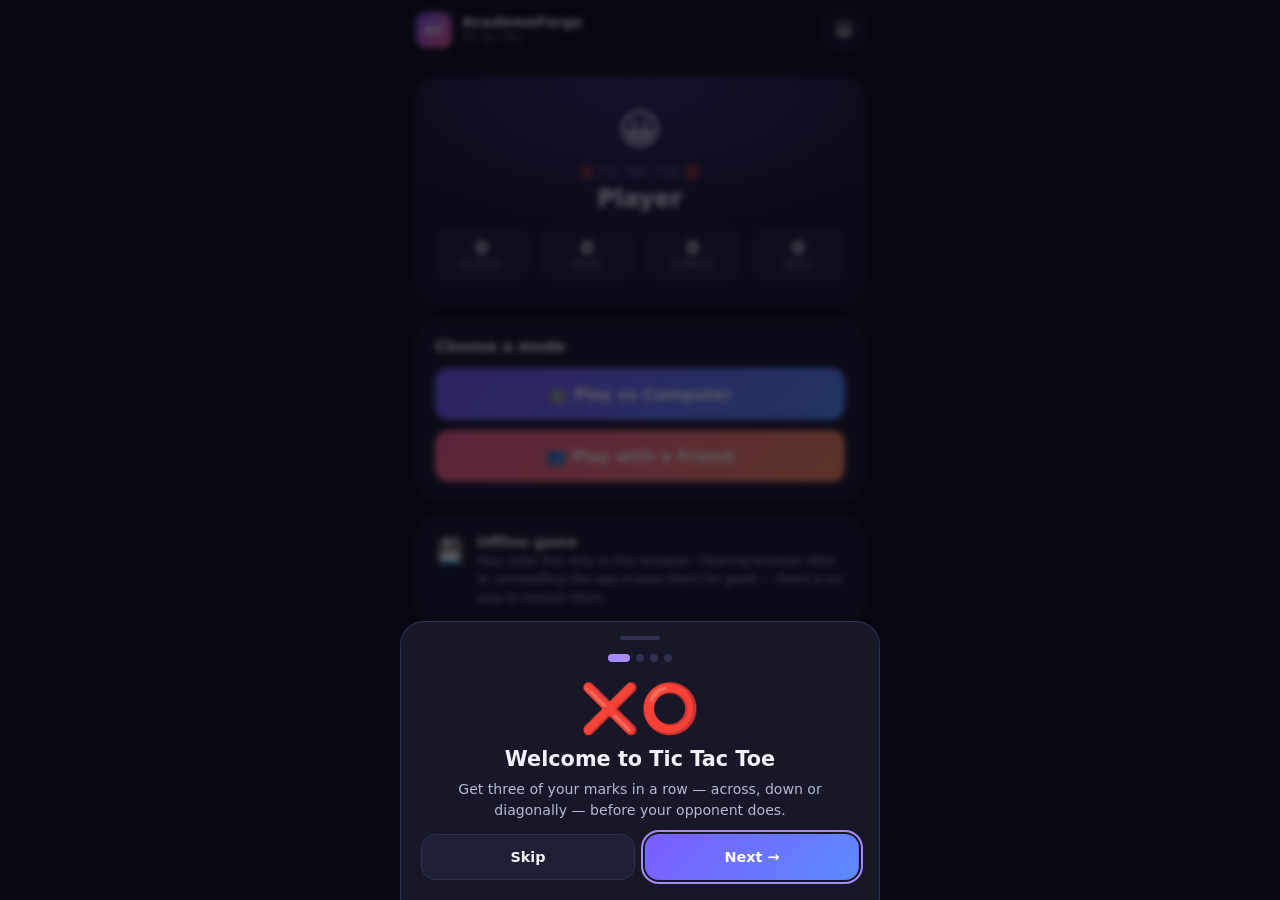
==== index.html @ 5f7b551d "Update and rename game.html to index.html" ====
<!DOCTYPE html>
<html lang="en" data-theme="dark">
<head>
  <meta charset="UTF-8" />
  <meta name="viewport" content="width=device-width, initial-scale=1, viewport-fit=cover" />
  <meta name="theme-color" content="#0f0f1a" />
  <meta http-equiv="Content-Security-Policy" content="default-src 'self'; script-src 'self'; style-src 'self' https://fonts.googleapis.com; font-src https://fonts.gstatic.com; img-src 'self' https://academeforge.in data:; manifest-src 'self'; connect-src 'self'; base-uri 'self'; form-action 'none'; object-src 'none'" />
  <meta name="description" content="Tic Tac Toe by AcademeForge — a free offline game. Play against a friend on the same device or challenge the computer on Easy, Medium or Hard. Stats are saved privately in your browser." />
  <meta name="keywords" content="Tic Tac Toe, AcademeForge Tic Tac Toe, noughts and crosses, tic tac toe vs computer, two player tic tac toe, offline game, free puzzle game, AF games" />
  <meta name="author" content="AcademeForge" />
  <meta name="robots" content="index, follow" />
  <link rel="canonical" href="https://tictactoe.academeforge.in/" />

  <title>Tic Tac Toe — Free Offline Game vs Friend or Computer | AcademeForge</title>

  <!-- Open Graph -->
  <meta property="og:type" content="website" />
  <meta property="og:site_name" content="Tic Tac Toe — AcademeForge" />
  <meta property="og:title" content="Tic Tac Toe — Free Offline Game | AcademeForge" />
  <meta property="og:description" content="Play Tic Tac Toe with a friend or against the computer. Free, fast and fully offline." />
  <meta property="og:url" content="https://tictactoe.academeforge.in/" />
  <meta property="og:image" content="https://academeforge.in/IMG/og-image.webp" />
  <meta property="og:image:type" content="image/webp" />
  <meta property="og:image:width" content="1200" />
  <meta property="og:image:height" content="630" />
  <meta property="og:image:alt" content="Tic Tac Toe by AcademeForge" />
  <meta property="og:locale" content="en_US" />

  <!-- Twitter Card -->
  <meta name="twitter:card" content="summary_large_image" />
  <meta name="twitter:site" content="@AcademeForge" />
  <meta name="twitter:title" content="Tic Tac Toe — Free Offline Game | AcademeForge" />
  <meta name="twitter:description" content="Two players or vs computer. Free and offline. By AcademeForge." />
  <meta name="twitter:image" content="https://academeforge.in/IMG/og-image.webp" />

  <!-- PWA -->
  <link rel="manifest" href="manifest.json" />
  <meta name="mobile-web-app-capable" content="yes" />
  <meta name="apple-mobile-web-app-capable" content="yes" />
  <meta name="apple-mobile-web-app-status-bar-style" content="black-translucent" />
  <meta name="apple-mobile-web-app-title" content="Tic Tac Toe" />
  <link rel="apple-touch-icon" href="https://academeforge.in/IMG/logo.png" />
  <link rel="icon" type="image/png" href="https://academeforge.in/IMG/logo.png" />

  <!-- Fonts -->
  <link rel="preconnect" href="https://fonts.googleapis.com" />
  <link rel="preconnect" href="https://fonts.gstatic.com" crossorigin />
  <link href="https://fonts.googleapis.com/css2?family=Inter:wght@400;500;600;700&family=Space+Grotesk:wght@500;600;700&display=swap" rel="stylesheet" />

  <!-- Structured data -->
  <script type="application/ld+json">
  {
    "@context": "https://schema.org",
    "@type": "SoftwareApplication",
    "name": "Tic Tac Toe",
    "alternateName": ["AF Tic Tac Toe", "Tic Tac Toe by AcademeForge"],
    "operatingSystem": "All",
    "applicationCategory": "GameApplication",
    "applicationSubCategory": "Puzzle",
    "url": "https://tictactoe.academeforge.in/",
    "logo": "https://academeforge.in/IMG/logo.png",
    "screenshot": "https://academeforge.in/IMG/og-image.webp",
    "description": "A free offline Tic Tac Toe game with a two-player mode and a computer bot with three difficulty levels. Progress is stored locally in the browser.",
    "featureList": [
      "Two real players on one device",
      "Computer opponent with Easy, Medium and Hard levels",
      "Stats and match history saved in your browser",
      "Works offline",
      "Completely free, no login required"
    ],
    "offers": { "@type": "Offer", "price": "0", "priceCurrency": "USD" },
    "author": { "@type": "Organization", "name": "AcademeForge", "url": "https://academeforge.in/" },
    "publisher": { "@type": "Organization", "name": "AcademeForge", "url": "https://academeforge.in/" },
    "inLanguage": "en"
  }
  </script>
  <script type="application/ld+json">
  {
    "@context": "https://schema.org",
    "@type": "FAQPage",
    "mainEntity": [
      {
        "@type": "Question",
        "name": "Is Tic Tac Toe by AcademeForge free?",
        "acceptedAnswer": { "@type": "Answer", "text": "Yes. It is completely free and needs no account or login." }
      },
      {
        "@type": "Question",
        "name": "What game modes are available?",
        "acceptedAnswer": { "@type": "Answer", "text": "You can play against a friend on the same device, or against the computer on Easy, Medium or Hard difficulty." }
      },
      {
        "@type": "Question",
        "name": "Where is my progress saved?",
        "acceptedAnswer": { "@type": "Answer", "text": "Stats are saved only in your browser's local storage. It is an offline game: clearing browser data or uninstalling the app permanently erases your progress and it cannot be restored." }
      }
    ]
  }
  </script>

  <link rel="stylesheet" href="/tictactoe.css" />
  <script src="/storage.js" defer></script>
  <script src="/engine.js" defer></script>
  <script src="/app.js" defer></script>
</head>
<body>
<div class="app">

  <!-- HEADER -->
  <header class="header">
    <div class="header-inner">
      <div class="logo-group">
        <div class="logo-mark" aria-hidden="true">AF</div>
        <div class="logo-text">
          <div class="name">AcademeForge</div>
          <div class="sub">Tic Tac Toe</div>
        </div>
      </div>
      <button type="button" class="icon-btn" id="headerAvatarBtn" aria-label="Open my stats">😀</button>
    </div>
  </header>

  <div id="storageWarn" class="banner banner-warn" role="alert" hidden>
    ⚠️ Browser storage is unavailable (private mode or blocked). You can still play, but stats will not be saved.
  </div>

  <div class="toast-wrap" id="toastWrap" aria-live="polite"></div>

  <main class="main" id="main">

    <!-- HOME -->
    <section id="homeScreen" class="screen active" aria-labelledby="heroName">
      <div class="hero">
        <div class="hero-avatar" id="heroAvatar" aria-hidden="true">😀</div>
        <div class="hero-eyebrow">❌ Tic Tac Toe ⭕</div>
        <h1 class="hero-name" id="heroName">Player</h1>
        <div class="hero-stats">
          <div class="hero-stat"><div class="hero-stat-val" id="hsPlayed">0</div><div class="hero-stat-lbl">Played</div></div>
          <div class="hero-stat"><div class="hero-stat-val" id="hsWins">0</div><div class="hero-stat-lbl">Wins</div></div>
          <div class="hero-stat"><div class="hero-stat-val" id="hsStreak">0</div><div class="hero-stat-lbl">Streak</div></div>
          <div class="hero-stat"><div class="hero-stat-val" id="hsBest">0</div><div class="hero-stat-lbl">Best</div></div>
        </div>
      </div>

      <div class="card">
        <h2 class="card-title">Choose a mode</h2>
        <div class="stack">
          <button type="button" class="btn btn-pri btn-lg btn-full" id="homeBotBtn">🤖 Play vs Computer</button>
          <button type="button" class="btn btn-sec btn-lg btn-full" id="homeFriendBtn">👥 Play with a Friend</button>
        </div>
      </div>

      <div class="card card-note">
        <div class="note-ico" aria-hidden="true">💾</div>
        <div>
          <div class="note-title">Offline game</div>
          <p class="note-text">Your stats live only in this browser. Clearing browser data or uninstalling the app erases them for good — there is no way to restore them.</p>
        </div>
      </div>
    </section>

    <!-- PLAY -->
    <section id="playScreen" class="screen" aria-label="Play">
      <div id="setupView">
        <div class="setup-hero">
          <h2 class="setup-title">🎮 New Game</h2>
          <p class="setup-sub">Pick a mode and start playing</p>
        </div>

        <div class="mode-grid" role="group" aria-label="Game mode">
          <button type="button" class="mode-card" id="modeBot" data-mode="bot" aria-pressed="false">
            <span class="mode-ico" aria-hidden="true">🤖</span>
            <span class="mode-name">vs Computer</span>
            <span class="mode-desc">Solo practice against a bot</span>
          </button>
          <button type="button" class="mode-card" id="modeFriend" data-mode="pvp" aria-pressed="false">
            <span class="mode-ico" aria-hidden="true">👥</span>
            <span class="mode-name">1 vs 1</span>
            <span class="mode-desc">Two players, one device</span>
          </button>
        </div>

        <div id="botOptions" class="card" hidden>
          <div class="field">
            <div class="field-lbl" id="diffLbl">Difficulty</div>
            <div class="seg" id="diffGroup" role="group" aria-labelledby="diffLbl"></div>
            <p class="field-hint" id="diffHint"></p>
          </div>
          <div class="field">
            <div class="field-lbl" id="markLbl">You play as</div>
            <div class="seg" id="markGroup" role="group" aria-labelledby="markLbl">
              <button type="button" class="seg-btn" data-mark="X" aria-pressed="true"><span class="mk-x">❌ X</span> (moves first)</button>
              <button type="button" class="seg-btn" data-mark="O" aria-pressed="false"><span class="mk-o">⭕ O</span></button>
            </div>
          </div>
        </div>

        <div id="friendOptions" class="card" hidden>
          <div class="field">
            <label class="field-lbl" for="nameA">Player 1 (❌ X, moves first)</label>
            <input id="nameA" class="input" type="text" maxlength="16" autocomplete="off" placeholder="Player 1" />
          </div>
          <div class="field">
            <label class="field-lbl" for="nameB">Player 2 (⭕ O)</label>
            <input id="nameB" class="input" type="text" maxlength="16" autocomplete="off" placeholder="Player 2" />
          </div>
          <p class="field-hint">Players swap who goes first after every round.</p>
        </div>

        <button type="button" class="btn btn-pri btn-lg btn-full" id="startBtn" disabled>🚀 Start Game</button>
      </div>

      <div id="gameView" hidden>
        <div class="game-head">
          <div>
            <h2 class="game-title" id="gameTitle">Tic Tac Toe</h2>
            <div class="game-sub" id="gameSubtitle"></div>
          </div>
        </div>

        <div class="scoreboard" aria-label="Scoreboard">
          <div class="score-cell" id="scoreCellA">
            <div class="score-name" id="scoreNameA">Player 1</div>
            <div class="score-val" id="scoreA">0</div>
          </div>
          <div class="score-cell score-draw">
            <div class="score-name">Draws</div>
            <div class="score-val" id="scoreD">0</div>
          </div>
          <div class="score-cell" id="scoreCellB">
            <div class="score-name" id="scoreNameB">Player 2</div>
            <div class="score-val" id="scoreB">0</div>
          </div>
        </div>

        <div class="status" id="statusLine" role="status" aria-live="polite"></div>

        <div class="board-wrap">
          <div class="board" id="board" role="grid" aria-label="Tic Tac Toe board"></div>
        </div>

        <div class="game-acts">
          <button type="button" class="btn btn-pri" id="nextRoundBtn" disabled>▶ Next Round</button>
          <button type="button" class="btn btn-gho" id="quitBtn">⬅ Quit</button>
        </div>
      </div>
    </section>

    <!-- STATS -->
    <section id="statsScreen" class="screen" aria-label="My stats">
      <div class="profile-hero">
        <div class="avatar-ring" id="statsAvatar" aria-hidden="true">😀</div>
        <h2 class="profile-name" id="statsName">Player</h2>
        <div class="profile-sub">Saved only in this browser</div>
      </div>
      <div id="statsBody"></div>
    </section>

    <!-- SETTINGS -->
    <section id="settingsScreen" class="screen" aria-label="Settings">
      <div class="sec-lbl">Profile</div>
      <div class="set-section">
        <div class="set-row">
          <div><div class="sr-lbl">Edit Profile</div><div class="sr-sub">Name &amp; avatar</div></div>
          <button type="button" class="icon-btn" id="editProfileBtn" aria-label="Edit profile">✏️</button>
        </div>
        <div class="set-row">
          <div><div class="sr-lbl" id="darkLbl">Dark Mode</div></div>
          <button type="button" id="themeToggle" class="toggle" role="switch" aria-checked="true" aria-labelledby="darkLbl"></button>
        </div>
        <div class="set-row">
          <div><div class="sr-lbl">Show Tutorial Again</div></div>
          <button type="button" class="icon-btn" id="tutorialBtn" aria-label="Show tutorial">❓</button>
        </div>
      </div>

      <div class="sec-lbl">Your Data</div>
      <div class="set-section">
        <div class="set-row">
          <div><div class="sr-lbl">Storage</div><div class="sr-sub" id="persistStatus">Checking…</div></div>
        </div>
        <div class="set-row">
          <div>
            <div class="sr-lbl">Reset All Data</div>
            <div class="sr-sub">Permanently erases stats &amp; history</div>
          </div>
          <button type="button" class="icon-btn" id="resetBtn" aria-label="Reset all data">🗑️</button>
        </div>
      </div>
      <p class="data-warning">⚠️ This is an offline game. Progress is stored only in this browser on this device. If you clear your browser data or uninstall the app, your progress is lost and <strong>cannot be restored</strong>.</p>

      <div class="sec-lbl">About</div>
      <div class="set-section">
        <div class="set-row"><div class="sr-lbl">Version</div><span class="sr-val">Tic Tac Toe v1</span></div>
        <div class="set-row"><div class="sr-lbl">Powered By</div><span class="sr-val">AcademeForge</span></div>
      </div>
    </section>

  </main>

  <!-- BOTTOM NAV -->
  <nav class="bottom-nav" aria-label="Primary">
    <button type="button" class="nav-btn active" data-screen="homeScreen"><span class="nav-icon" aria-hidden="true">🏠</span><span class="nav-text">Home</span></button>
    <button type="button" class="nav-btn" data-screen="playScreen"><span class="nav-icon" aria-hidden="true">🎮</span><span class="nav-text">Play</span></button>
    <button type="button" class="nav-btn" data-screen="statsScreen"><span class="nav-icon" aria-hidden="true">📊</span><span class="nav-text">Stats</span></button>
    <button type="button" class="nav-btn" data-screen="settingsScreen"><span class="nav-icon" aria-hidden="true">⚙️</span><span class="nav-text">More</span></button>
  </nav>
</div>

<!-- RESULT MODAL -->
<div id="resultModal" class="modal" aria-hidden="true">
  <div class="modal-sheet" role="dialog" aria-modal="true" aria-labelledby="resultTitle">
    <div class="modal-handle"></div>
    <div class="modal-ico" id="resultIcon">🎉</div>
    <h2 class="modal-ttl" id="resultTitle">Result</h2>
    <p class="modal-body" id="resultBody"></p>
    <div class="modal-acts">
      <button type="button" class="btn btn-pri" id="resultAgain" data-autofocus>▶ Next Round</button>
      <button type="button" class="btn btn-gho" id="resultClose">Close</button>
    </div>
  </div>
</div>

<!-- CONFIRM MODAL -->
<div id="confirmModal" class="modal" aria-hidden="true">
  <div class="modal-sheet" role="dialog" aria-modal="true" aria-labelledby="confirmTitle">
    <div class="modal-handle"></div>
    <div class="modal-ico" id="confirmIcon">⚠️</div>
    <h2 class="modal-ttl" id="confirmTitle">Are you sure?</h2>
    <p class="modal-body" id="confirmMsg">This cannot be undone.</p>
    <div class="modal-acts">
      <button type="button" class="btn btn-dan" id="confirmOk">Confirm</button>
      <button type="button" class="btn btn-gho" id="confirmCancel" data-autofocus>Cancel</button>
    </div>
  </div>
</div>

<!-- PROFILE MODAL -->
<div id="profileModal" class="modal" aria-hidden="true">
  <div class="modal-sheet modal-scroll" role="dialog" aria-modal="true" aria-labelledby="profileTitle">
    <div class="modal-handle"></div>
    <h2 class="modal-ttl" id="profileTitle">Edit Profile ✏️</h2>
    <div class="field">
      <label class="field-lbl" for="editUsername">Username</label>
      <input id="editUsername" class="input" type="text" maxlength="16" autocomplete="off" placeholder="Your display name" data-autofocus />
    </div>
    <div class="field">
      <div class="field-lbl" id="avatarLbl">Avatar</div>
      <div class="avatar-grid" id="editAvatarGrid" role="group" aria-labelledby="avatarLbl"></div>
    </div>
    <div class="modal-acts">
      <button type="button" class="btn btn-gho" id="profileCancel">Cancel</button>
      <button type="button" class="btn btn-pri" id="profileSave">Save</button>
    </div>
  </div>
</div>

<!-- ONBOARDING MODAL -->
<div id="onboardModal" class="modal" aria-hidden="true" data-locked="true">
  <div class="modal-sheet" role="dialog" aria-modal="true" aria-labelledby="obTitle">
    <div class="modal-handle"></div>
    <div class="ob-dots" id="obDots" aria-hidden="true"></div>
    <div class="ob-ico" id="obIco" aria-hidden="true"></div>
    <h2 class="ob-title" id="obTitle"></h2>
    <p class="ob-desc" id="obDesc"></p>
    <div class="ob-warn" id="obWarn" hidden></div>
    <div class="modal-acts">
      <button type="button" class="btn btn-gho" id="obSkip">Skip</button>
      <button type="button" class="btn btn-pri" id="obNext" data-autofocus>Next →</button>
    </div>
  </div>
</div>

<noscript><p style="padding:24px;font-family:sans-serif">Tic Tac Toe needs JavaScript to run. Please enable it and reload.</p></noscript>
</body>
</html>
---- tictactoe.css ----
:root {
  --bg: #0f0f1a;
  --surf-1: #171728;
  --surf-2: #1f1f36;
  --surf-3: #272745;
  --bdr: #2f2f52;
  --t-1: #f2f2fa;
  --t-2: #b9b9d2;
  --t-3: #8585a6;
  --pri: #7c5cff;
  --pri-2: #a78bfa;
  --x: #ff5d8f;
  --o: #38d6ff;
  --suc: #34d399;
  --wrn: #fbbf24;
  --dan: #f87171;
  --r-sm: 10px;
  --r-md: 14px;
  --r-lg: 18px;
  --r-xl: 24px;
  --sh: 0 6px 24px rgba(0, 0, 0, .35);
  --ff-b: 'Inter', system-ui, -apple-system, 'Segoe UI', Roboto, sans-serif;
  --ff-d: 'Space Grotesk', var(--ff-b);
  --nav-h: 64px;
  color-scheme: dark;
}

:root[data-theme='light'] {
  --bg: #f4f5fb;
  --surf-1: #ffffff;
  --surf-2: #f0f1f9;
  --surf-3: #e6e8f4;
  --bdr: #d8dbec;
  --t-1: #171728;
  --t-2: #484868;
  --t-3: #77779a;
  --sh: 0 6px 20px rgba(40, 40, 90, .12);
  color-scheme: light;
}

*, *::before, *::after { box-sizing: border-box; }
html { -webkit-text-size-adjust: 100%; }
body {
  margin: 0;
  min-height: 100dvh;
  background: var(--bg);
  color: var(--t-1);
  font-family: var(--ff-b);
  font-size: 16px;
  line-height: 1.45;
  -webkit-tap-highlight-color: transparent;
}
h1, h2, h3, p { margin: 0; }
button { font: inherit; color: inherit; cursor: pointer; }
button:disabled { cursor: not-allowed; opacity: .5; }
[hidden] { display: none !important; }
:focus-visible { outline: 2px solid var(--pri-2); outline-offset: 2px; }

.app { max-width: 480px; margin: 0 auto; min-height: 100dvh; position: relative; }

/* Header */
.header {
  position: sticky; top: 0; z-index: 20;
  background: color-mix(in srgb, var(--bg) 88%, transparent);
  backdrop-filter: blur(10px);
  border-bottom: 1px solid var(--bdr);
  padding-top: env(safe-area-inset-top);
}
.header-inner { display: flex; align-items: center; justify-content: space-between; padding: 10px 16px; }
.logo-group { display: flex; align-items: center; gap: 10px; }
.logo-mark {
  width: 36px; height: 36px; border-radius: 10px; display: grid; place-items: center;
  font: 700 .85rem var(--ff-d); color: #fff;
  background: linear-gradient(135deg, var(--pri), var(--x));
}
.logo-text .name { font: 700 .9rem var(--ff-d); }
.logo-text .sub { font-size: .7rem; color: var(--t-3); }
.icon-btn {
  width: 40px; height: 40px; border-radius: 12px; border: 1px solid var(--bdr);
  background: var(--surf-1); font-size: 1.15rem; display: grid; place-items: center;
}

.banner { margin: 10px 16px 0; padding: 10px 12px; border-radius: var(--r-md); font-size: .78rem; }
.banner-warn { background: rgba(251, 191, 36, .12); border: 1px solid rgba(251, 191, 36, .4); color: var(--wrn); }

/* Toast */
.toast-wrap {
  position: fixed; left: 0; right: 0; bottom: calc(var(--nav-h) + 16px + env(safe-area-inset-bottom));
  display: flex; flex-direction: column; align-items: center; gap: 8px; z-index: 80; pointer-events: none;
}
.toast {
  background: var(--surf-3); color: var(--t-1); border: 1px solid var(--bdr); box-shadow: var(--sh);
  padding: 10px 16px; border-radius: 999px; font-size: .82rem; animation: pop .25s ease;
}

/* Layout */
.main { padding: 16px 16px calc(var(--nav-h) + 28px + env(safe-area-inset-bottom)); }
.screen { display: none; }
.screen.active { display: block; animation: fade .2s ease; }
.stack { display: flex; flex-direction: column; gap: 10px; }

.card {
  background: var(--surf-1); border: 1px solid var(--bdr); border-radius: var(--r-xl);
  padding: 18px; margin-bottom: 14px; box-shadow: var(--sh);
}
.card-title { font: 700 .95rem var(--ff-d); margin-bottom: 12px; }
.card-note { display: flex; gap: 12px; align-items: flex-start; }
.note-ico { font-size: 1.5rem; }
.note-title { font: 700 .88rem var(--ff-d); margin-bottom: 2px; }
.note-text { font-size: .78rem; color: var(--t-2); }

/* Hero */
.hero {
  text-align: center; padding: 22px 16px; margin-bottom: 14px; border-radius: var(--r-xl);
  border: 1px solid var(--bdr);
  background: radial-gradient(120% 120% at 50% 0%, rgba(124, 92, 255, .28), transparent 60%), var(--surf-1);
}
.hero-avatar { font-size: 2.6rem; }
.hero-eyebrow { font-size: .72rem; letter-spacing: .08em; color: var(--t-3); margin-top: 4px; text-transform: uppercase; }
.hero-name { font: 700 1.5rem var(--ff-d); margin: 4px 0 14px; word-break: break-word; }
.hero-stats { display: grid; grid-template-columns: repeat(4, 1fr); gap: 8px; }
.hero-stat { background: var(--surf-2); border-radius: var(--r-md); padding: 10px 4px; }
.hero-stat-val { font: 700 1.15rem var(--ff-d); }
.hero-stat-lbl { font-size: .62rem; color: var(--t-3); text-transform: uppercase; letter-spacing: .05em; }

/* Buttons */
.btn {
  min-height: 46px; padding: 0 18px; border-radius: var(--r-md); border: 1px solid transparent;
  font-weight: 600; font-size: .9rem; transition: transform .08s ease, filter .15s ease;
}
.btn:active:not(:disabled) { transform: scale(.97); }
.btn-lg { min-height: 52px; font-family: var(--ff-d); font-size: 1rem; }
.btn-full { width: 100%; }
.btn-pri { background: linear-gradient(135deg, var(--pri), #5b8bff); color: #fff; }
.btn-sec { background: linear-gradient(135deg, var(--x), #ff8a5d); color: #fff; }
.btn-gho { background: var(--surf-2); border-color: var(--bdr); color: var(--t-1); }
.btn-dan { background: var(--dan); color: #2a0b0b; }

/* Setup */
.setup-hero { text-align: center; margin-bottom: 14px; }
.setup-title { font: 700 1.25rem var(--ff-d); }
.setup-sub { font-size: .8rem; color: var(--t-3); margin-top: 2px; }
.mode-grid { display: grid; grid-template-columns: 1fr 1fr; gap: 12px; margin-bottom: 14px; }
.mode-card {
  background: var(--surf-1); border: 2px solid var(--bdr); border-radius: var(--r-xl); padding: 18px 10px;
  display: flex; flex-direction: column; align-items: center; gap: 4px; text-align: center;
  transition: border-color .15s ease, background .15s ease;
}
.mode-card[aria-pressed='true'] { border-color: var(--pri); background: rgba(124, 92, 255, .14); }
.mode-ico { font-size: 2rem; }
.mode-name { font: 700 .95rem var(--ff-d); }
.mode-desc { font-size: .7rem; color: var(--t-3); }

.field { margin-bottom: 14px; }
.field:last-child { margin-bottom: 0; }
.field-lbl { display: block; font-size: .68rem; font-weight: 700; color: var(--t-3); text-transform: uppercase; letter-spacing: .06em; margin-bottom: 7px; }
.field-hint { font-size: .74rem; color: var(--t-3); margin-top: 8px; }
.input {
  width: 100%; height: 46px; padding: 0 14px; border-radius: var(--r-md);
  border: 1.5px solid var(--bdr); background: var(--surf-2); color: var(--t-1); font-size: .95rem;
}
.input:focus { border-color: var(--pri); outline: none; }
.seg { display: grid; grid-auto-flow: column; grid-auto-columns: 1fr; gap: 6px; }
.seg-btn {
  min-height: 44px; padding: 6px 8px; border-radius: var(--r-md); border: 1.5px solid var(--bdr);
  background: var(--surf-2); font-size: .8rem; font-weight: 600;
}
.seg-btn[aria-pressed='true'] { border-color: var(--pri); background: rgba(124, 92, 255, .18); }
.mk-x { color: var(--x); font-weight: 700; }
.mk-o { color: var(--o); font-weight: 700; }

/* Game */
.game-head { display: flex; justify-content: space-between; align-items: center; margin-bottom: 12px; }
.game-title { font: 700 1.05rem var(--ff-d); }
.game-sub { font-size: .72rem; color: var(--t-3); }
.scoreboard { display: grid; grid-template-columns: 1fr 76px 1fr; gap: 8px; margin-bottom: 12px; }
.score-cell {
  background: var(--surf-1); border: 2px solid var(--bdr); border-radius: var(--r-md);
  padding: 8px 6px; text-align: center; min-width: 0; transition: border-color .15s ease;
}
.score-cell.turn { border-color: var(--pri); }
.score-name { font-size: .7rem; color: var(--t-2); white-space: nowrap; overflow: hidden; text-overflow: ellipsis; }
.score-val { font: 700 1.4rem var(--ff-d); }
.score-draw .score-val { color: var(--t-2); }
.status { text-align: center; font: 600 .95rem var(--ff-d); min-height: 1.6em; margin-bottom: 12px; }

.board-wrap { display: flex; justify-content: center; margin-bottom: 14px; }
.board {
  width: min(100%, 360px); aspect-ratio: 1; display: grid; grid-template: repeat(3, 1fr) / repeat(3, 1fr);
  gap: 8px; padding: 8px; background: var(--surf-3); border-radius: var(--r-xl);
}
.cell {
  background: var(--surf-1); border: 0; border-radius: var(--r-lg);
  font: 700 clamp(2.4rem, 14vw, 3.6rem) var(--ff-d); line-height: 1; display: grid; place-items: center;
  transition: background .15s ease, transform .1s ease; min-width: 0; min-height: 0;
}
.cell:not([data-mark]):not([aria-disabled='true']):hover { background: var(--surf-2); }
.cell:active:not([aria-disabled='true']) { transform: scale(.95); }
.cell[data-mark='X'] { color: var(--x); }
.cell[data-mark='O'] { color: var(--o); }
.cell[data-mark] { animation: pop .2s ease; }
.cell.win { background: rgba(52, 211, 153, .22); box-shadow: inset 0 0 0 2px var(--suc); }
.cell[aria-disabled='true'] { cursor: default; }
.game-acts { display: grid; grid-template-columns: 2fr 1fr; gap: 10px; }

/* Stats */
.profile-hero { text-align: center; margin-bottom: 16px; }
.avatar-ring {
  width: 84px; height: 84px; margin: 0 auto 8px; border-radius: 50%; display: grid; place-items: center;
  font-size: 2.6rem; background: var(--surf-1); border: 3px solid var(--pri);
}
.profile-name { font: 700 1.25rem var(--ff-d); word-break: break-word; }
.profile-sub { font-size: .72rem; color: var(--t-3); }
.stat-grid { display: grid; grid-template-columns: repeat(2, 1fr); gap: 10px; margin-bottom: 14px; }
.stat-card { background: var(--surf-1); border: 1px solid var(--bdr); border-radius: var(--r-lg); padding: 14px; text-align: center; }
.stat-val { font: 700 1.5rem var(--ff-d); }
.stat-lbl { font-size: .68rem; color: var(--t-3); text-transform: uppercase; letter-spacing: .05em; }
.sec-lbl { font-size: .68rem; font-weight: 700; color: var(--t-3); text-transform: uppercase; letter-spacing: .08em; margin: 18px 4px 8px; }
.sec-lbl:first-child { margin-top: 0; }
.table-wrap { overflow-x: auto; margin-bottom: 14px; }
.table { width: 100%; border-collapse: collapse; background: var(--surf-1); border-radius: var(--r-lg); overflow: hidden; font-size: .8rem; }
.table th, .table td { padding: 10px 8px; text-align: center; border-bottom: 1px solid var(--bdr); }
.table th { font-size: .66rem; color: var(--t-3); text-transform: uppercase; letter-spacing: .05em; background: var(--surf-2); }
.table th:first-child, .table td:first-child { text-align: left; padding-left: 12px; }
.table tr:last-child td { border-bottom: 0; }
.history { list-style: none; margin: 0 0 14px; padding: 0; background: var(--surf-1); border: 1px solid var(--bdr); border-radius: var(--r-lg); overflow: hidden; }
.history li { display: flex; justify-content: space-between; gap: 10px; padding: 10px 12px; border-bottom: 1px solid var(--bdr); font-size: .8rem; }
.history li:last-child { border-bottom: 0; }
.history .h-date { color: var(--t-3); font-size: .72rem; white-space: nowrap; }
.res-win { color: var(--suc); font-weight: 700; }
.res-loss { color: var(--dan); font-weight: 700; }
.res-draw { color: var(--wrn); font-weight: 700; }
.empty { text-align: center; color: var(--t-3); font-size: .82rem; padding: 18px; background: var(--surf-1); border: 1px dashed var(--bdr); border-radius: var(--r-lg); margin-bottom: 14px; }

/* Settings */
.set-section { background: var(--surf-1); border: 1px solid var(--bdr); border-radius: var(--r-lg); overflow: hidden; }
.set-row { display: flex; align-items: center; justify-content: space-between; gap: 12px; padding: 12px 14px; border-bottom: 1px solid var(--bdr); }
.set-row:last-child { border-bottom: 0; }
.sr-lbl { font-size: .88rem; font-weight: 600; }
.sr-sub { font-size: .72rem; color: var(--t-3); }
.sr-val { font-size: .8rem; color: var(--t-2); }
.toggle { position: relative; width: 48px; height: 28px; border-radius: 999px; border: 0; background: var(--surf-3); padding: 0; transition: background .2s ease; }
.toggle::after { content: ''; position: absolute; top: 3px; left: 3px; width: 22px; height: 22px; border-radius: 50%; background: #fff; transition: transform .2s ease; }
.toggle[aria-checked='true'] { background: var(--pri); }
.toggle[aria-checked='true']::after { transform: translateX(20px); }
.data-warning {
  margin-top: 10px; padding: 12px; border-radius: var(--r-md); font-size: .78rem; color: var(--wrn);
  background: rgba(251, 191, 36, .1); border: 1px solid rgba(251, 191, 36, .35);
}

/* Bottom nav */
.bottom-nav {
  position: fixed; left: 50%; transform: translateX(-50%); bottom: 0; width: 100%; max-width: 480px; z-index: 30;
  display: grid; grid-template-columns: repeat(4, 1fr);
  background: color-mix(in srgb, var(--surf-1) 94%, transparent); backdrop-filter: blur(10px);
  border-top: 1px solid var(--bdr); padding-bottom: env(safe-area-inset-bottom);
}
.nav-btn { height: var(--nav-h); background: none; border: 0; display: flex; flex-direction: column; align-items: center; justify-content: center; gap: 2px; color: var(--t-3); }
.nav-icon { font-size: 1.3rem; }
.nav-text { font-size: .66rem; font-weight: 600; }
.nav-btn.active { color: var(--pri-2); }

/* Modals */
.modal {
  position: fixed; inset: 0; z-index: 100; display: none; align-items: flex-end; justify-content: center;
  background: rgba(5, 5, 15, .65); backdrop-filter: blur(3px);
}
.modal.open { display: flex; }
.modal-sheet {
  width: 100%; max-width: 480px; background: var(--surf-1); border: 1px solid var(--bdr); border-bottom: 0;
  border-radius: var(--r-xl) var(--r-xl) 0 0; padding: 14px 20px calc(20px + env(safe-area-inset-bottom));
  text-align: center; animation: slide .25s ease; max-height: 92dvh;
}
.modal-scroll { overflow-y: auto; text-align: left; }
.modal-handle { width: 40px; height: 4px; border-radius: 2px; background: var(--bdr); margin: 0 auto 14px; }
.modal-ico { font-size: 2.6rem; }
.modal-ttl { font: 700 1.25rem var(--ff-d); margin: 4px 0 6px; }
.modal-body { font-size: .86rem; color: var(--t-2); margin-bottom: 16px; }
.modal-acts { display: flex; gap: 10px; margin-top: 14px; }
.modal-acts .btn { flex: 1; }
.avatar-grid { display: grid; grid-template-columns: repeat(6, 1fr); gap: 6px; max-height: 200px; overflow-y: auto; }
.avatar-btn { height: 44px; border-radius: var(--r-sm); border: 1.5px solid var(--bdr); background: var(--surf-2); font-size: 1.4rem; }
.avatar-btn[aria-pressed='true'] { border-color: var(--pri); background: rgba(124, 92, 255, .2); }

/* Onboarding */
.ob-dots { display: flex; justify-content: center; gap: 6px; margin-bottom: 12px; }
.ob-dot { width: 8px; height: 8px; border-radius: 50%; background: var(--bdr); }
.ob-dot.on { background: var(--pri-2); width: 22px; border-radius: 4px; }
.ob-ico { font-size: 3rem; margin-bottom: 4px; }
.ob-title { font: 700 1.3rem var(--ff-d); margin-bottom: 8px; }
.ob-desc { font-size: .88rem; color: var(--t-2); }
.ob-warn {
  margin-top: 14px; padding: 12px 14px; border-radius: var(--r-md); text-align: left; font-size: .8rem;
  background: rgba(248, 113, 113, .1); border: 1px solid rgba(248, 113, 113, .45); color: var(--t-1);
}
.ob-warn ul { margin: 0; padding-left: 18px; }
.ob-warn li { margin-bottom: 6px; }
.ob-warn li:last-child { margin-bottom: 0; }

@keyframes fade { from { opacity: 0; } to { opacity: 1; } }
@keyframes pop { from { transform: scale(.8); opacity: .4; } to { transform: scale(1); opacity: 1; } }
@keyframes slide { from { transform: translateY(40px); opacity: 0; } to { transform: translateY(0); opacity: 1; } }

@media (prefers-reduced-motion: reduce) {
  *, *::before, *::after { animation: none !important; transition: none !important; }
}
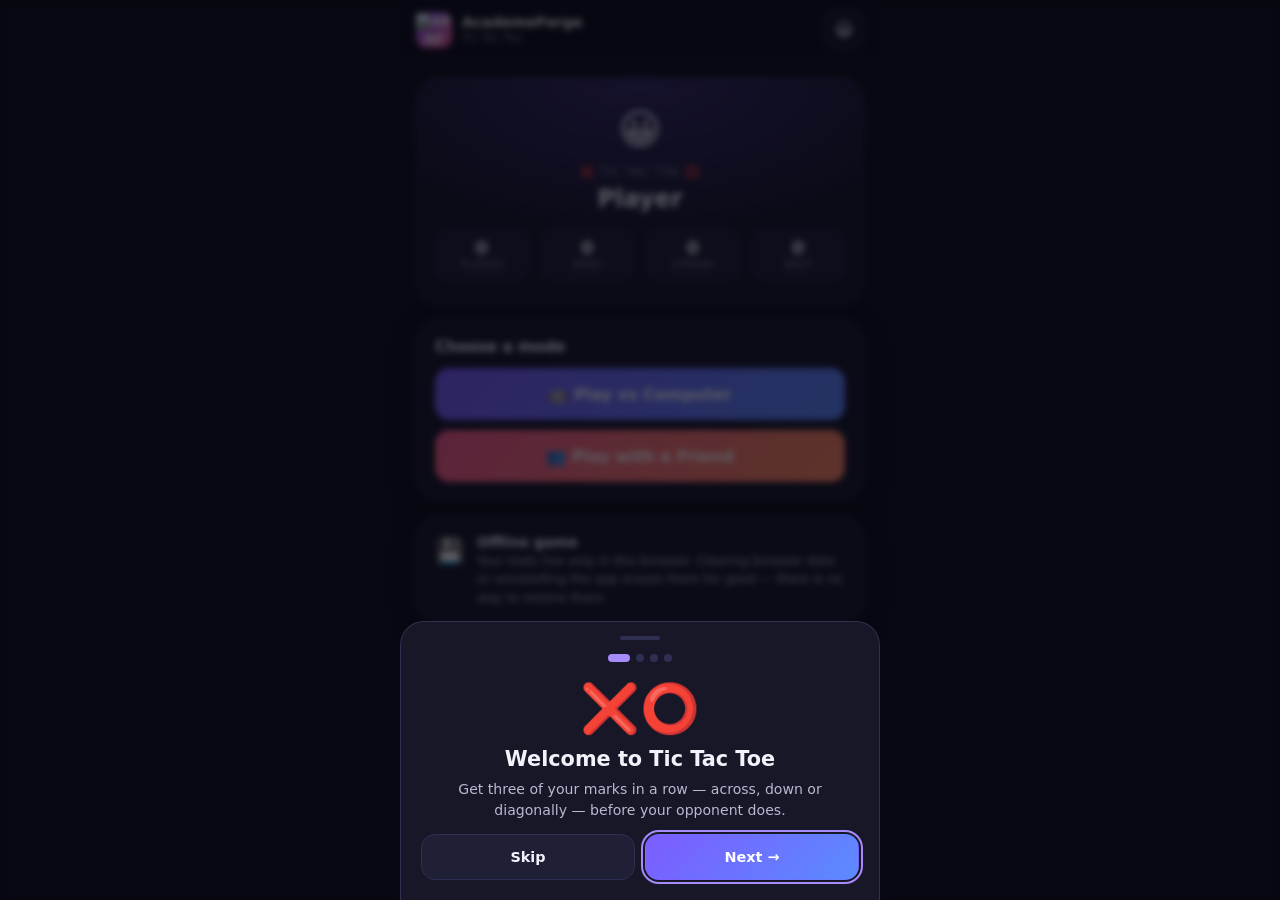
==== commit 2083c756: "Update index.html" ====
--- a/index.html
+++ b/index.html
@@ -110,7 +110,9 @@
   <header class="header">
     <div class="header-inner">
       <div class="logo-group">
-        <div class="logo-mark" aria-hidden="true">AF</div>
+        <div class="logo-mark" id="logoMark">
+        <img src="/IMG/logo.png" alt="AF" onerror="this.style.display='none'">AF
+      </div>
         <div class="logo-text">
           <div class="name">AcademeForge</div>
           <div class="sub">Tic Tac Toe</div>
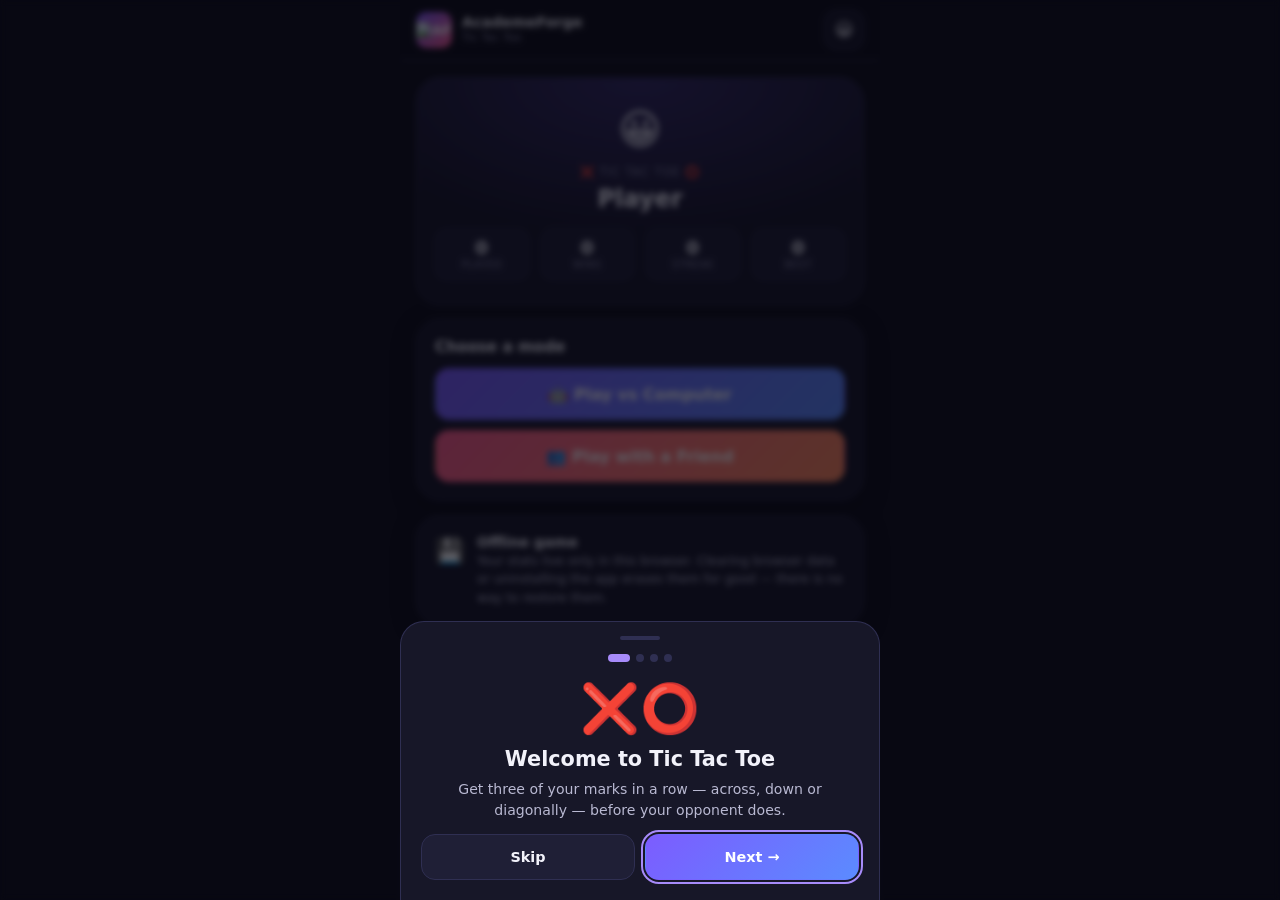
==== commit 65f0ef48: "Update index.html" ====
--- a/index.html
+++ b/index.html
@@ -111,7 +111,7 @@
     <div class="header-inner">
       <div class="logo-group">
         <div class="logo-mark" id="logoMark">
-        <img src="/IMG/logo.png" alt="AF" onerror="this.style.display='none'">AF
+        <img src="/IMG/IMG/AF LOGO 1.jpeg" alt="AF" onerror="this.style.display='none'">
       </div>
         <div class="logo-text">
           <div class="name">AcademeForge</div>
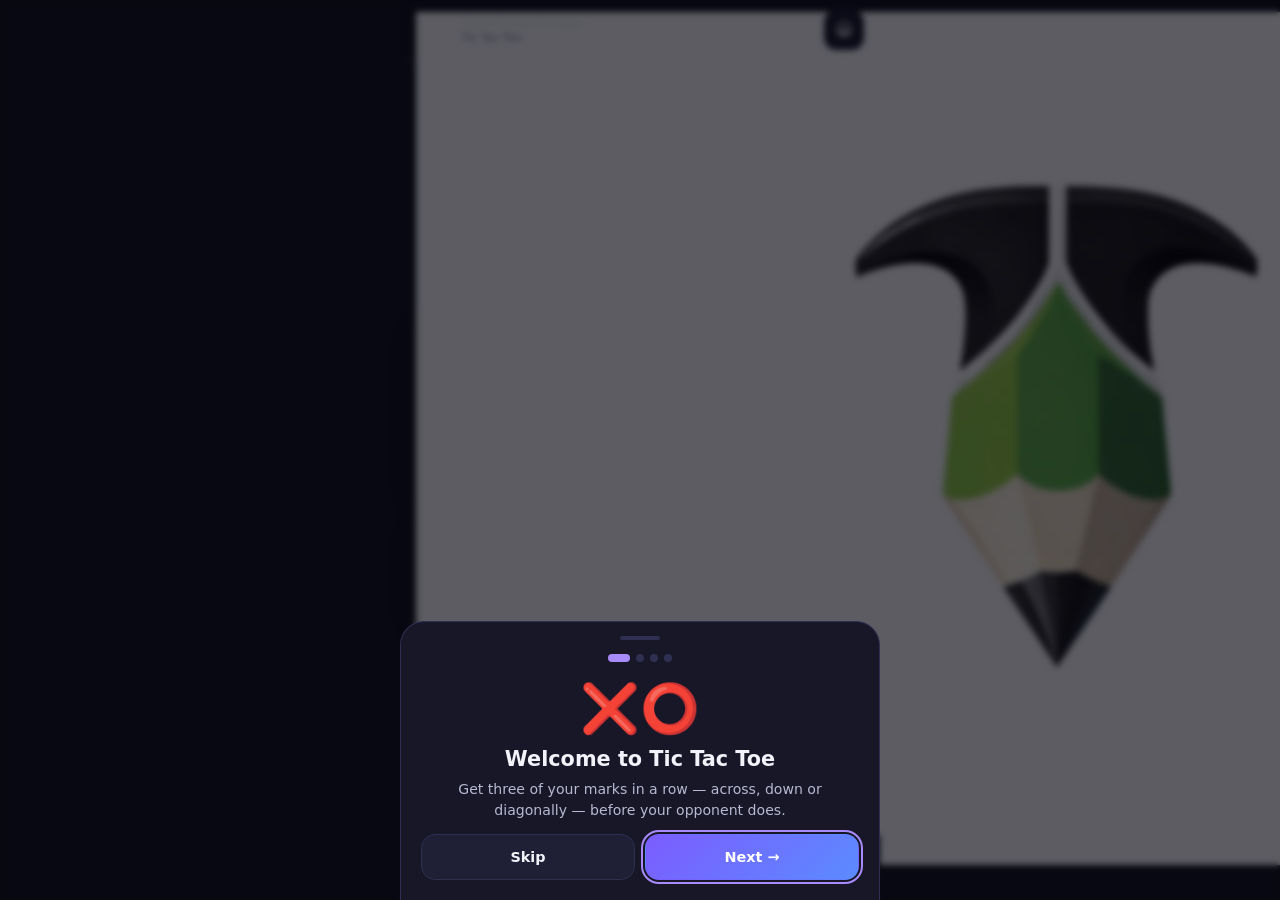
==== commit 255e66b8: "Update index.html" ====
--- a/index.html
+++ b/index.html
@@ -111,7 +111,7 @@
     <div class="header-inner">
       <div class="logo-group">
         <div class="logo-mark" id="logoMark">
-        <img src="/IMG/IMG/AF LOGO 1.jpeg" alt="AF" onerror="this.style.display='none'">
+        <img src="/IMG/AF LOGO 1.jpeg" alt="AF" onerror="this.style.display='none'">
       </div>
         <div class="logo-text">
           <div class="name">AcademeForge</div>
